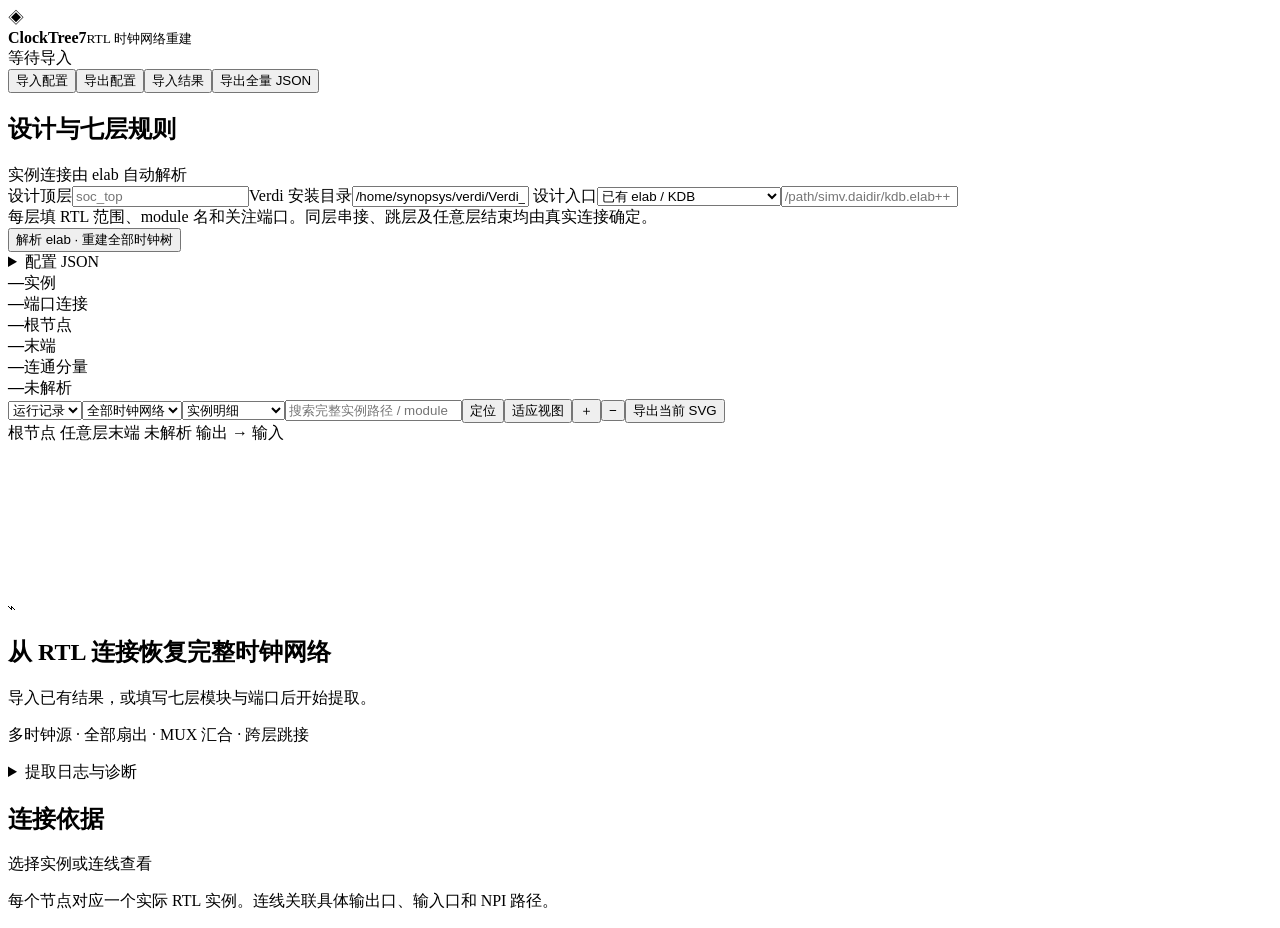
==== web/index.html @ 30badc1a "Initial commit" ====
<!doctype html>
<html lang="zh-CN"><head><meta charset="utf-8"><meta name="viewport" content="width=device-width,initial-scale=1"><title>ClockTree7 · RTL 时钟网络</title><link rel="stylesheet" href="/style.css"></head>
<body>
<header><div class="brand"><span class="logo">◈</span><div><strong>ClockTree7</strong><small>RTL 时钟网络重建</small></div></div><span id="state" class="state">等待导入</span><div class="header-actions"><button id="loadConfig">导入配置</button><button id="saveConfig">导出配置</button><button id="loadResult">导入结果</button><button id="exportResult">导出全量 JSON</button></div></header>
<main>
<aside class="config"><div class="section-title"><h2>设计与七层规则</h2><span>实例连接由 elab 自动解析</span></div>
<label>设计顶层<input id="top" placeholder="soc_top"></label><label>Verdi 安装目录<input id="verdi" value="/home/synopsys/verdi/Verdi_O-2018.09-SP2"></label>
<label>设计入口<select id="designMode"><option value="elab">已有 elab / KDB</option><option value="filelist">RTL 文件列表（建立 elab）</option></select><input id="designPath" placeholder="/path/simv.daidir/kdb.elab++"></label>
<div class="hint">每层填 RTL 范围、module 名和关注端口。同层串接、跳层及任意层结束均由真实连接确定。</div><div id="layers"></div>
<button id="run" class="primary">解析 elab · 重建全部时钟树</button><details><summary>配置 JSON</summary><textarea id="configJson" rows="12"></textarea><button id="applyJson">应用 JSON</button></details>
</aside>
<section class="workspace"><div class="stats" id="stats"><div><b>—</b><span>实例</span></div><div><b>—</b><span>端口连接</span></div><div><b>—</b><span>根节点</span></div><div><b>—</b><span>末端</span></div><div><b>—</b><span>连通分量</span></div><div><b>—</b><span>未解析</span></div></div>
<div class="toolbar"><select id="runs"><option value="">运行记录</option></select><select id="component"><option value="all">全部时钟网络</option></select><select id="viewMode"><option value="instances">实例明细</option><option value="hierarchy">RTL 层次概览</option></select><input id="search" placeholder="搜索完整实例路径 / module"><button id="locate">定位</button><button id="fit">适应视图</button><button id="zoomIn">＋</button><button id="zoomOut">−</button><button id="exportSvg">导出当前 SVG</button></div>
<div class="scope-bar" id="scopeBar" hidden><button id="allScope">返回全网</button><span id="scopeName"></span></div>
<div class="legend"><span class="dot root"></span>根节点 <span class="dot terminal"></span>任意层末端 <span class="dot unresolved"></span>未解析 <span class="line"></span>输出 → 输入 <span id="viewCount"></span></div>
<div id="canvas"><svg id="graph" xmlns="http://www.w3.org/2000/svg"><defs><marker id="arrow" viewBox="0 0 10 10" refX="9" refY="5" markerWidth="6" markerHeight="6" orient="auto-start-reverse"><path d="M0 0L10 5L0 10Z" fill="context-stroke"/></marker></defs><g id="scene"></g></svg><div id="empty"><div class="empty-symbol">⌁</div><h1>从 RTL 连接恢复完整时钟网络</h1><p>导入已有结果，或填写七层模块与端口后开始提取。</p><p>多时钟源 · 全部扇出 · MUX 汇合 · 跨层跳接</p></div></div>
<details class="console"><summary id="logTitle">提取日志与诊断</summary><pre id="log">等待任务。原始 NPI 证据会随每次运行保留。</pre></details>
</section>
<aside class="inspector"><div class="section-title"><h2>连接依据</h2><span>选择实例或连线查看</span></div><div id="details"><p class="muted">每个节点对应一个实际 RTL 实例。连线关联具体输出口、输入口和 NPI 路径。</p></div></aside>
</main><input type="file" id="file" accept=".json" hidden><script src="/app.js"></script></body></html>
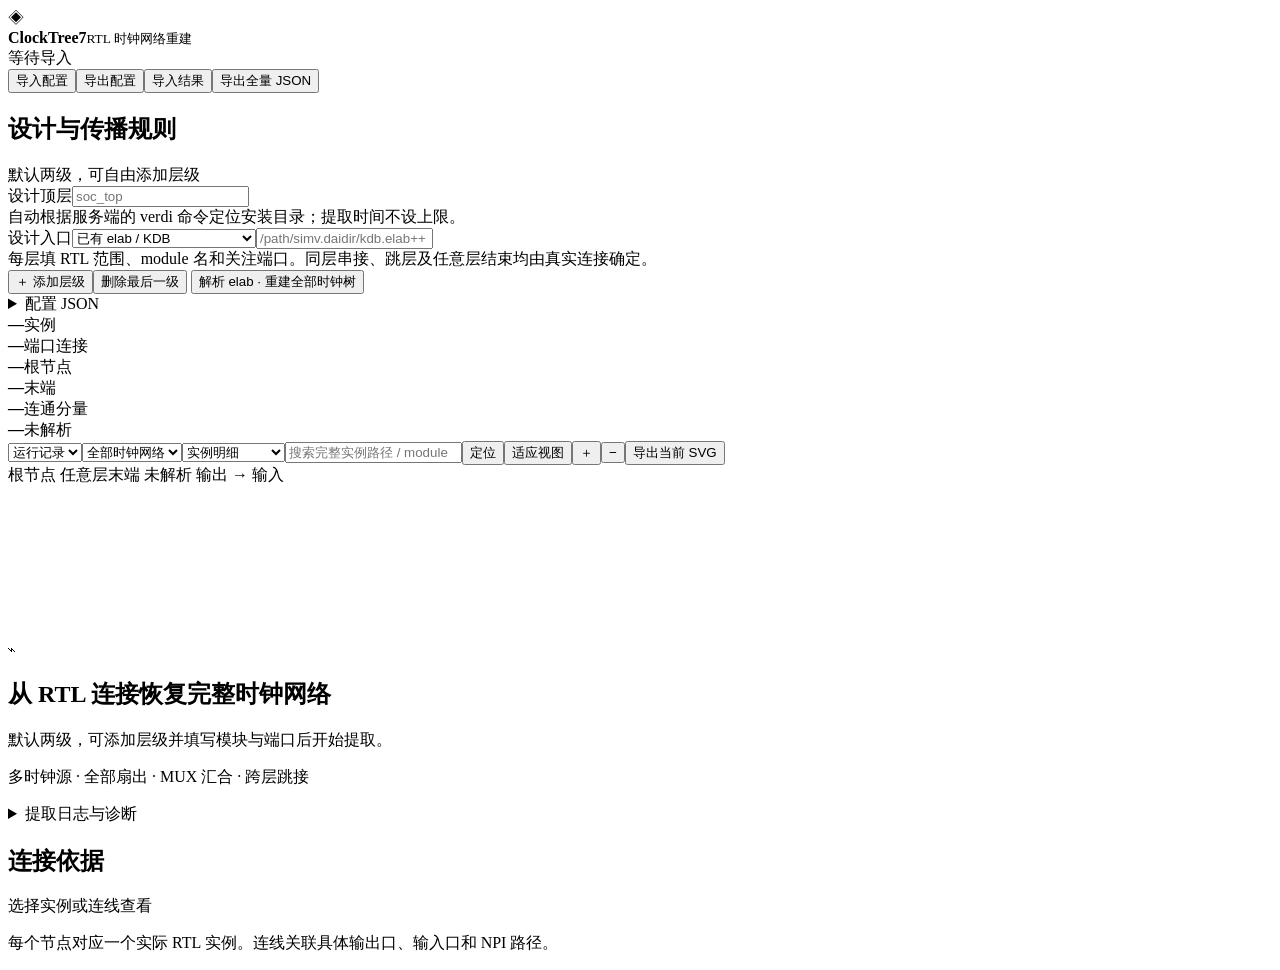
==== commit f27c2501: "Support flexible clock layers and DIV devices Default Tk configurations to two ordered layers with a" ====
--- a/web/index.html
+++ b/web/index.html
@@ -3,17 +3,17 @@
 <body>
 <header><div class="brand"><span class="logo">◈</span><div><strong>ClockTree7</strong><small>RTL 时钟网络重建</small></div></div><span id="state" class="state">等待导入</span><div class="header-actions"><button id="loadConfig">导入配置</button><button id="saveConfig">导出配置</button><button id="loadResult">导入结果</button><button id="exportResult">导出全量 JSON</button></div></header>
 <main>
-<aside class="config"><div class="section-title"><h2>设计与七层规则</h2><span>实例连接由 elab 自动解析</span></div>
-<label>设计顶层<input id="top" placeholder="soc_top"></label><label>Verdi 安装目录<input id="verdi" value="/home/synopsys/verdi/Verdi_O-2018.09-SP2"></label>
+<aside class="config"><div class="section-title"><h2>设计与传播规则</h2><span>默认两级，可自由添加层级</span></div>
+<label>设计顶层<input id="top" placeholder="soc_top"></label><div class="hint">自动根据服务端的 verdi 命令定位安装目录；提取时间不设上限。</div>
 <label>设计入口<select id="designMode"><option value="elab">已有 elab / KDB</option><option value="filelist">RTL 文件列表（建立 elab）</option></select><input id="designPath" placeholder="/path/simv.daidir/kdb.elab++"></label>
-<div class="hint">每层填 RTL 范围、module 名和关注端口。同层串接、跳层及任意层结束均由真实连接确定。</div><div id="layers"></div>
+<div class="hint">每层填 RTL 范围、module 名和关注端口。同层串接、跳层及任意层结束均由真实连接确定。</div><div id="layers"></div><button id="addLayer">＋ 添加层级</button><button id="removeLayer">删除最后一级</button>
 <button id="run" class="primary">解析 elab · 重建全部时钟树</button><details><summary>配置 JSON</summary><textarea id="configJson" rows="12"></textarea><button id="applyJson">应用 JSON</button></details>
 </aside>
 <section class="workspace"><div class="stats" id="stats"><div><b>—</b><span>实例</span></div><div><b>—</b><span>端口连接</span></div><div><b>—</b><span>根节点</span></div><div><b>—</b><span>末端</span></div><div><b>—</b><span>连通分量</span></div><div><b>—</b><span>未解析</span></div></div>
 <div class="toolbar"><select id="runs"><option value="">运行记录</option></select><select id="component"><option value="all">全部时钟网络</option></select><select id="viewMode"><option value="instances">实例明细</option><option value="hierarchy">RTL 层次概览</option></select><input id="search" placeholder="搜索完整实例路径 / module"><button id="locate">定位</button><button id="fit">适应视图</button><button id="zoomIn">＋</button><button id="zoomOut">−</button><button id="exportSvg">导出当前 SVG</button></div>
 <div class="scope-bar" id="scopeBar" hidden><button id="allScope">返回全网</button><span id="scopeName"></span></div>
 <div class="legend"><span class="dot root"></span>根节点 <span class="dot terminal"></span>任意层末端 <span class="dot unresolved"></span>未解析 <span class="line"></span>输出 → 输入 <span id="viewCount"></span></div>
-<div id="canvas"><svg id="graph" xmlns="http://www.w3.org/2000/svg"><defs><marker id="arrow" viewBox="0 0 10 10" refX="9" refY="5" markerWidth="6" markerHeight="6" orient="auto-start-reverse"><path d="M0 0L10 5L0 10Z" fill="context-stroke"/></marker></defs><g id="scene"></g></svg><div id="empty"><div class="empty-symbol">⌁</div><h1>从 RTL 连接恢复完整时钟网络</h1><p>导入已有结果，或填写七层模块与端口后开始提取。</p><p>多时钟源 · 全部扇出 · MUX 汇合 · 跨层跳接</p></div></div>
+<div id="canvas"><svg id="graph" xmlns="http://www.w3.org/2000/svg"><defs><marker id="arrow" viewBox="0 0 10 10" refX="9" refY="5" markerWidth="6" markerHeight="6" orient="auto-start-reverse"><path d="M0 0L10 5L0 10Z" fill="context-stroke"/></marker></defs><g id="scene"></g></svg><div id="empty"><div class="empty-symbol">⌁</div><h1>从 RTL 连接恢复完整时钟网络</h1><p>默认两级，可添加层级并填写模块与端口后开始提取。</p><p>多时钟源 · 全部扇出 · MUX 汇合 · 跨层跳接</p></div></div>
 <details class="console"><summary id="logTitle">提取日志与诊断</summary><pre id="log">等待任务。原始 NPI 证据会随每次运行保留。</pre></details>
 </section>
 <aside class="inspector"><div class="section-title"><h2>连接依据</h2><span>选择实例或连线查看</span></div><div id="details"><p class="muted">每个节点对应一个实际 RTL 实例。连线关联具体输出口、输入口和 NPI 路径。</p></div></aside>
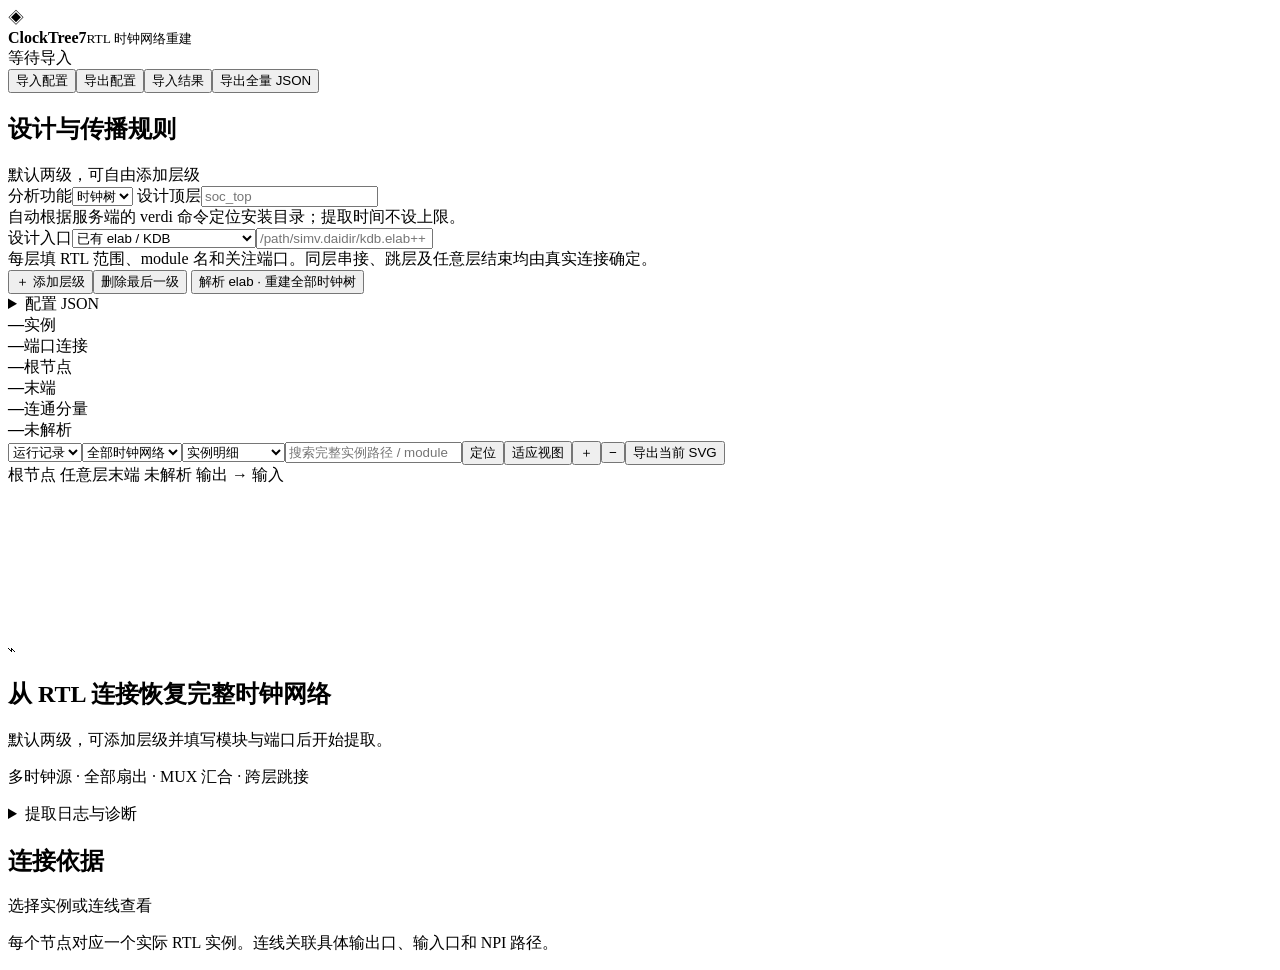
==== commit 83fdf169: "Add reset-tree analysis with MUX and RSY_SYNC Add a separate reset-tree workspace with MUX and RSY_S" ====
--- a/web/index.html
+++ b/web/index.html
@@ -1,9 +1,10 @@
 <!doctype html>
-<html lang="zh-CN"><head><meta charset="utf-8"><meta name="viewport" content="width=device-width,initial-scale=1"><title>ClockTree7 · RTL 时钟网络</title><link rel="stylesheet" href="/style.css"></head>
+<html lang="zh-CN"><head><meta charset="utf-8"><meta name="viewport" content="width=device-width,initial-scale=1"><title>ClockTree7 · RTL 时钟与复位网络</title><link rel="stylesheet" href="/style.css"></head>
 <body>
 <header><div class="brand"><span class="logo">◈</span><div><strong>ClockTree7</strong><small>RTL 时钟网络重建</small></div></div><span id="state" class="state">等待导入</span><div class="header-actions"><button id="loadConfig">导入配置</button><button id="saveConfig">导出配置</button><button id="loadResult">导入结果</button><button id="exportResult">导出全量 JSON</button></div></header>
 <main>
 <aside class="config"><div class="section-title"><h2>设计与传播规则</h2><span>默认两级，可自由添加层级</span></div>
+<label>分析功能<select id="treeType"><option value="clock">时钟树</option><option value="reset">复位树</option></select></label>
 <label>设计顶层<input id="top" placeholder="soc_top"></label><div class="hint">自动根据服务端的 verdi 命令定位安装目录；提取时间不设上限。</div>
 <label>设计入口<select id="designMode"><option value="elab">已有 elab / KDB</option><option value="filelist">RTL 文件列表（建立 elab）</option></select><input id="designPath" placeholder="/path/simv.daidir/kdb.elab++"></label>
 <div class="hint">每层填 RTL 范围、module 名和关注端口。同层串接、跳层及任意层结束均由真实连接确定。</div><div id="layers"></div><button id="addLayer">＋ 添加层级</button><button id="removeLayer">删除最后一级</button>
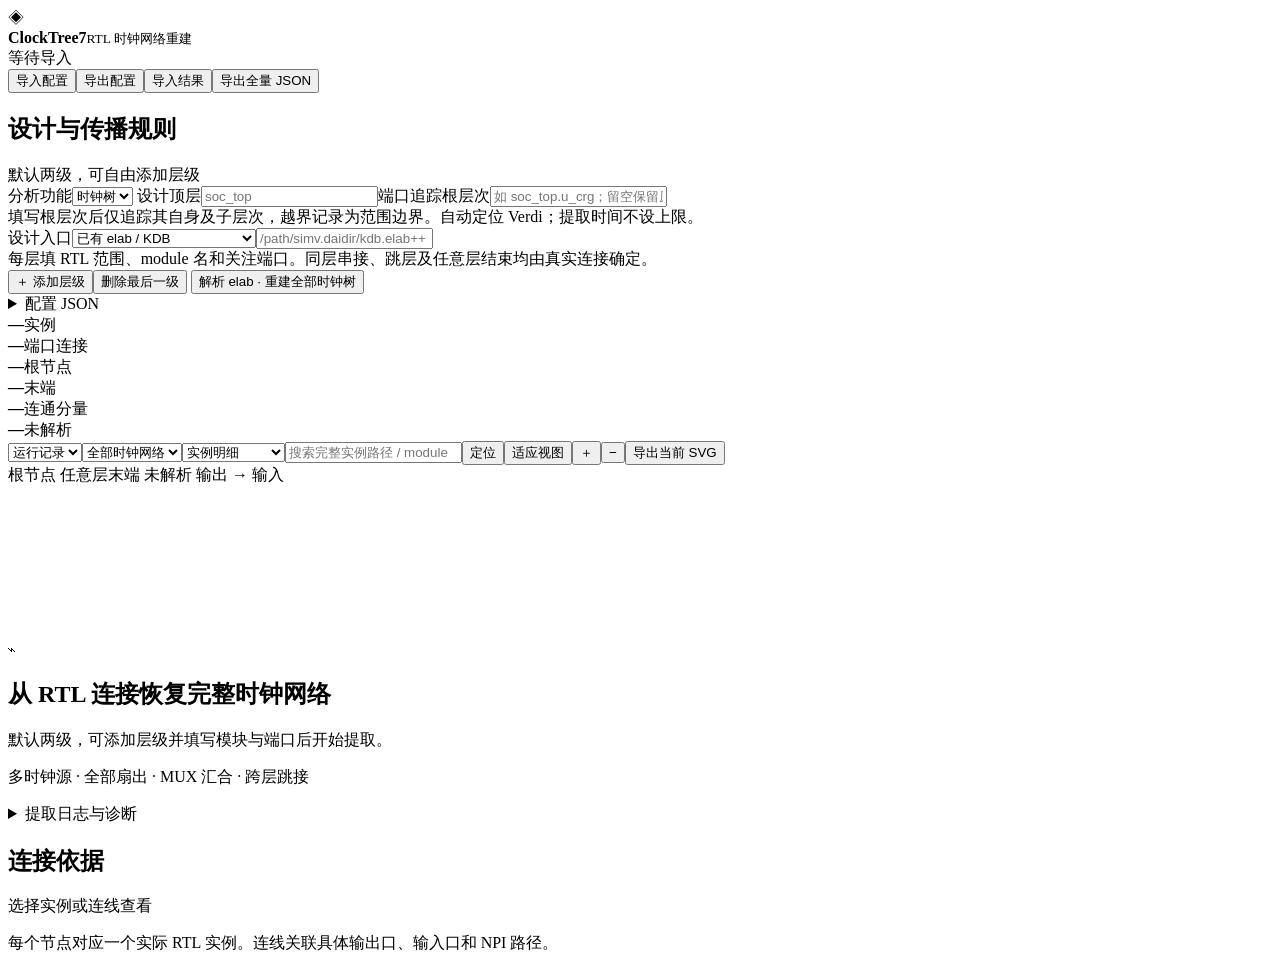
==== commit 99d528a6: "Add scoped instance search and bounded port tracing Use each rule hierarchy as the native NPI instan" ====
--- a/web/index.html
+++ b/web/index.html
@@ -5,7 +5,7 @@
 <main>
 <aside class="config"><div class="section-title"><h2>设计与传播规则</h2><span>默认两级，可自由添加层级</span></div>
 <label>分析功能<select id="treeType"><option value="clock">时钟树</option><option value="reset">复位树</option></select></label>
-<label>设计顶层<input id="top" placeholder="soc_top"></label><div class="hint">自动根据服务端的 verdi 命令定位安装目录；提取时间不设上限。</div>
+<label>设计顶层<input id="top" placeholder="soc_top"></label><label>端口追踪根层次<input id="traceScope" placeholder="如 soc_top.u_crg；留空保留原有追踪方式"></label><div class="hint">填写根层次后仅追踪其自身及子层次，越界记录为范围边界。自动定位 Verdi；提取时间不设上限。</div>
 <label>设计入口<select id="designMode"><option value="elab">已有 elab / KDB</option><option value="filelist">RTL 文件列表（建立 elab）</option></select><input id="designPath" placeholder="/path/simv.daidir/kdb.elab++"></label>
 <div class="hint">每层填 RTL 范围、module 名和关注端口。同层串接、跳层及任意层结束均由真实连接确定。</div><div id="layers"></div><button id="addLayer">＋ 添加层级</button><button id="removeLayer">删除最后一级</button>
 <button id="run" class="primary">解析 elab · 重建全部时钟树</button><details><summary>配置 JSON</summary><textarea id="configJson" rows="12"></textarea><button id="applyJson">应用 JSON</button></details>
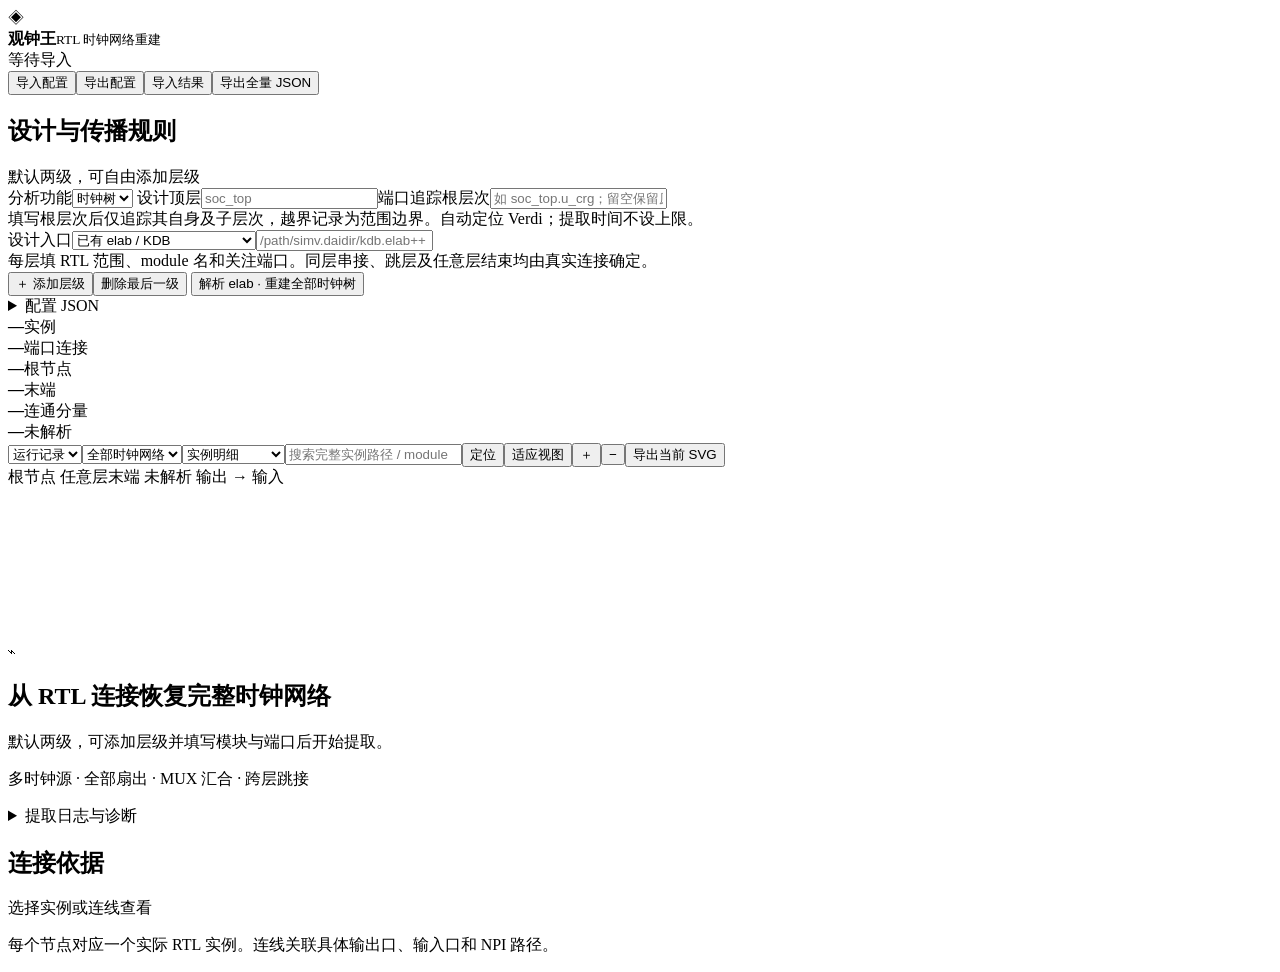
==== commit fbad518e: "工具更名为观钟王，完善边界导航和未连接输入诊断 双击边界信号可打开分支画布。目标输入同时缺少上游模块和边界信号连接时，问题表逐口提示。修复正则筛选取消勾选后仍保留端口的问题，支持自动采用 sw_don" ====
--- a/web/index.html
+++ b/web/index.html
@@ -1,7 +1,7 @@
 <!doctype html>
-<html lang="zh-CN"><head><meta charset="utf-8"><meta name="viewport" content="width=device-width,initial-scale=1"><title>ClockTree7 · RTL 时钟与复位网络</title><link rel="stylesheet" href="/style.css"></head>
+<html lang="zh-CN"><head><meta charset="utf-8"><meta name="viewport" content="width=device-width,initial-scale=1"><title>观钟王 · RTL 时钟与复位网络</title><link rel="stylesheet" href="/style.css"></head>
 <body>
-<header><div class="brand"><span class="logo">◈</span><div><strong>ClockTree7</strong><small>RTL 时钟网络重建</small></div></div><span id="state" class="state">等待导入</span><div class="header-actions"><button id="loadConfig">导入配置</button><button id="saveConfig">导出配置</button><button id="loadResult">导入结果</button><button id="exportResult">导出全量 JSON</button></div></header>
+<header><div class="brand"><span class="logo">◈</span><div><strong>观钟王</strong><small>RTL 时钟网络重建</small></div></div><span id="state" class="state">等待导入</span><div class="header-actions"><button id="loadConfig">导入配置</button><button id="saveConfig">导出配置</button><button id="loadResult">导入结果</button><button id="exportResult">导出全量 JSON</button></div></header>
 <main>
 <aside class="config"><div class="section-title"><h2>设计与传播规则</h2><span>默认两级，可自由添加层级</span></div>
 <label>分析功能<select id="treeType"><option value="clock">时钟树</option><option value="reset">复位树</option></select></label>
@@ -14,7 +14,7 @@
 <div class="toolbar"><select id="runs"><option value="">运行记录</option></select><select id="component"><option value="all">全部时钟网络</option></select><select id="viewMode"><option value="instances">实例明细</option><option value="hierarchy">RTL 层次概览</option></select><input id="search" placeholder="搜索完整实例路径 / module"><button id="locate">定位</button><button id="fit">适应视图</button><button id="zoomIn">＋</button><button id="zoomOut">−</button><button id="exportSvg">导出当前 SVG</button></div>
 <div class="scope-bar" id="scopeBar" hidden><button id="allScope">返回全网</button><span id="scopeName"></span></div>
 <div class="legend"><span class="dot root"></span>根节点 <span class="dot terminal"></span>任意层末端 <span class="dot unresolved"></span>未解析 <span class="line"></span>输出 → 输入 <span id="viewCount"></span></div>
-<div id="canvas"><svg id="graph" xmlns="http://www.w3.org/2000/svg"><defs><marker id="arrow" viewBox="0 0 10 10" refX="9" refY="5" markerWidth="6" markerHeight="6" orient="auto-start-reverse"><path d="M0 0L10 5L0 10Z" fill="context-stroke"/></marker></defs><g id="scene"></g></svg><div id="empty"><div class="empty-symbol">⌁</div><h1>从 RTL 连接恢复完整时钟网络</h1><p>默认两级，可添加层级并填写模块与端口后开始提取。</p><p>多时钟源 · 全部扇出 · MUX 汇合 · 跨层跳接</p></div></div>
+<div id="canvas"><svg id="graph" xmlns="http://www.w3.org/2000/svg"><title>观钟王 · RTL 架构图</title><defs><marker id="arrow" viewBox="0 0 10 10" refX="9" refY="5" markerWidth="6" markerHeight="6" orient="auto-start-reverse"><path d="M0 0L10 5L0 10Z" fill="context-stroke"/></marker></defs><g id="scene"></g></svg><div id="empty"><div class="empty-symbol">⌁</div><h1>从 RTL 连接恢复完整时钟网络</h1><p>默认两级，可添加层级并填写模块与端口后开始提取。</p><p>多时钟源 · 全部扇出 · MUX 汇合 · 跨层跳接</p></div></div>
 <details class="console"><summary id="logTitle">提取日志与诊断</summary><pre id="log">等待任务。原始 NPI 证据会随每次运行保留。</pre></details>
 </section>
 <aside class="inspector"><div class="section-title"><h2>连接依据</h2><span>选择实例或连线查看</span></div><div id="details"><p class="muted">每个节点对应一个实际 RTL 实例。连线关联具体输出口、输入口和 NPI 路径。</p></div></aside>
